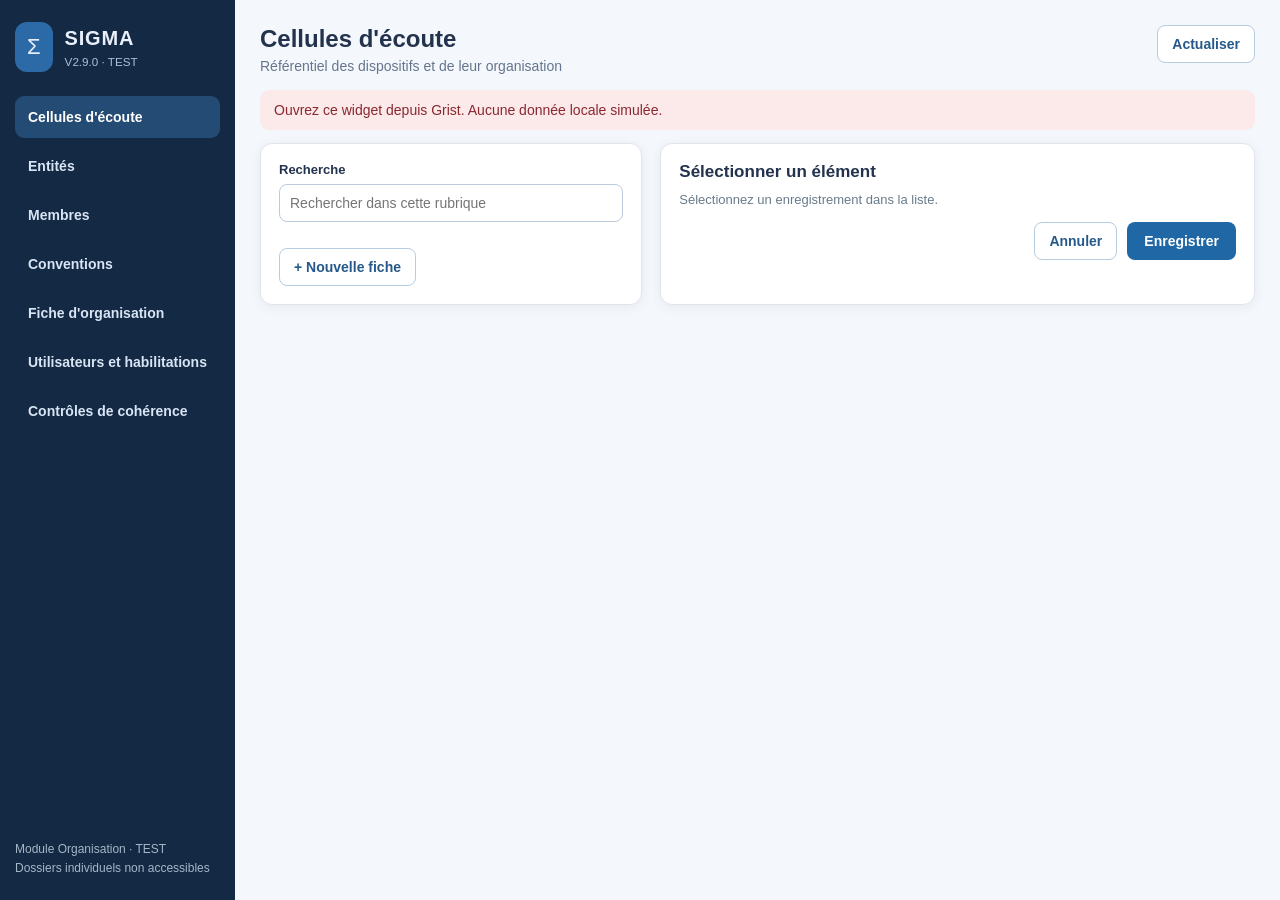
==== index.html @ 3c371720 "Add files via upload" ====
<!doctype html>
<html lang="fr"><head><meta charset="utf-8"><meta name="viewport" content="width=device-width,initial-scale=1"><title>SIGMA — Organisation des cellules</title><link rel="stylesheet" href="style.css?v=2.0.8"><script src="https://docs.getgrist.com/grist-plugin-api.js"></script><script defer src="config.js?v=2.0.8"></script><script defer src="core.js?v=2.0.8"></script><script defer src="access.js?v=2.0.8"></script><script defer src="moa-rules.js?v=2.0.8"></script><script defer src="rights-matrix.js?v=2.0.8"></script><script defer src="security-model.js?v=2.0.8"></script><script defer src="access-ui.js?v=2.0.8"></script><script defer src="app.js?v=2.0.8"></script></head>
<body><div class="shell"><aside class="sidebar"><div class="brand"><span class="symbol">Σ</span><div><strong>SIGMA</strong><small>V2.9.0 · TEST</small></div></div><nav aria-label="Rubriques"><button class="nav active" type="button" data-section="cellules">Cellules d'écoute</button><button class="nav" type="button" data-section="entites">Entités</button><button class="nav" type="button" data-section="membres">Membres</button><button class="nav" type="button" data-section="conventions">Conventions</button><button class="nav" type="button" data-section="fiche">Fiche d'organisation</button><button class="nav" type="button" data-section="habilitations">Utilisateurs et habilitations</button><button class="nav" type="button" data-section="controles">Contrôles de cohérence</button></nav><div class="foot">Module Organisation · TEST<br>Dossiers individuels non accessibles</div></aside><main><header><div><h1 id="title">Cellules d'écoute</h1><p id="subtitle">Référentiel des dispositifs et de leur organisation</p></div><button id="refresh" class="secondary" type="button">Actualiser</button></header><div id="alert" class="alert" role="status" aria-live="polite"></div><div id="status" class="status"></div><section id="access-panel" class="panel audit-panel" hidden><h2>Utilisateurs et habilitations — préparation</h2><p class="muted">Console préparatoire en lecture seule. Le formulaire de simulation ne modifie aucune table et ne crée aucun droit.</p><div id="access-summary" class="audit-summary"></div><div id="access-list" class="access-content"></div></section><section id="audit-panel" class="panel audit-panel" hidden><h2>Contrôles de cohérence des données accessibles</h2><p class="muted">Ces vérifications facilitent la préparation des données. Elles ne remplacent ni les règles ACL, ni des contrôles serveur, ni un audit de sécurité.</p><div id="audit-summary" class="audit-summary"></div><div id="audit-list" class="audit-list"></div></section><section class="layout" id="data-layout"><div class="panel"><div class="listhead"><label for="search">Recherche</label><input id="search" type="search" placeholder="Rechercher dans cette rubrique"></div><div id="list" class="records" aria-live="polite"></div><button class="secondary" id="new" type="button">+ Nouvelle fiche</button></div><div class="panel editor"><h2 id="formtitle">Sélectionner un élément</h2><p class="muted" id="formhelp">Sélectionnez un enregistrement dans la liste.</p><form id="editor" autocomplete="off"><div id="fields"></div><div class="actions"><button type="button" class="secondary" id="cancel">Annuler</button><button type="submit" id="save">Enregistrer</button></div></form></div></section></main></div></body></html>
---- style.css ----
:root{font-family:Inter,'Segoe UI',Arial,sans-serif;color:#23334d;background:#f4f7fb;font-size:14px}*{box-sizing:border-box}body{margin:0}.shell{display:grid;grid-template-columns:235px minmax(0,1fr);min-height:100vh}.sidebar{background:#142943;color:#e9f0fc;padding:22px 15px;display:flex;flex-direction:column;gap:24px}.brand{display:flex;align-items:center;gap:12px}.brand strong{font-size:20px;letter-spacing:.04em}.brand small{display:block;color:#abc2d9;margin-top:5px}.symbol{background:#2c69a7;padding:12px;border-radius:12px;font-size:22px}.sidebar nav{display:grid;gap:7px}.nav{background:transparent;border:0;color:#d8e5f5;padding:13px;text-align:left;border-radius:9px;font-weight:600;cursor:pointer}.nav:hover,.nav.active{background:#244b73;color:#fff}.foot{margin-top:auto;color:#a5b7c7;line-height:1.6;font-size:12px}main{padding:25px;min-width:0;max-width:1400px;width:100%;margin:0 auto}header{display:flex;align-items:start;justify-content:space-between;gap:15px;margin-bottom:16px}h1{font-size:24px;margin:0 0 5px}h2{font-size:17px;margin:0 0 10px}p{margin:0;color:#65758d}button{font:inherit;cursor:pointer}button:disabled{opacity:.45;cursor:not-allowed}.secondary{background:#fff;color:#26598a;border:1px solid #b6cce0;border-radius:8px;padding:10px 14px;font-weight:600}.alert{padding:12px 14px;border-radius:9px;margin:13px 0;min-height:40px}.alert.info{background:#e7f1fa;color:#24547b}.alert.error{background:#fce9e9;color:#8a2830}.layout{display:grid;grid-template-columns:minmax(235px,.9fr) minmax(340px,1.4fr);gap:18px}.panel{background:#fff;border:1px solid #dfE5ef;border-radius:12px;padding:18px;box-shadow:0 2px 12px #182c4510}.listhead{display:grid;gap:7px}.records{margin:13px 0;display:grid;align-content:start;gap:6px;max-height:70vh;overflow:auto}.record{border:1px solid #e2e9f1;text-align:left;background:#f8fbfd;padding:12px;border-radius:8px;color:#2b415e}.record:hover,.record.selected{border-color:#3986d2;background:#eaf4ff}.field{display:grid;gap:6px;margin:12px 0}.field label,.listhead label{font-weight:600;font-size:13px}.field input:not([type=checkbox]),.field select,.field textarea,.listhead input{width:100%;border:1px solid #bbcbdc;border-radius:8px;padding:10px;color:#243650;background:#fff;font:inherit}.field input:disabled,.field textarea:disabled,.field select:disabled{background:#f4f7fa;color:#59687b}.field input[type=checkbox]{width:20px;height:20px}.muted{color:#697b8b;font-size:13px}.actions{display:flex;justify-content:end;gap:10px;margin-top:15px}.actions button[type=submit]{background:#2068a5;color:#fff;border:0;border-radius:8px;padding:10px 17px;font-weight:700}:focus-visible{outline:3px solid #0c78c7;outline-offset:2px}@media(max-width:850px){.shell{grid-template-columns:1fr}.sidebar{gap:10px}.sidebar nav{display:flex;flex-wrap:wrap}.foot{display:none}main{padding:14px}.layout{grid-template-columns:1fr}}

/* V2.0.1 : lisibilité des références en liste et messages */
.field select{min-height:42px;max-width:100%;text-overflow:ellipsis}.field textarea{resize:vertical;min-height:88px}.record{overflow-wrap:anywhere}.alert{overflow-wrap:anywhere}

/* V2.0.2 : contrôles lisibles et non intrusifs */
.audit-panel{margin-bottom:16px}.audit-summary{font-weight:700;padding:14px 0}.audit-list{display:grid;gap:9px}.audit-issue{display:grid;gap:4px;border-left:4px solid #adb5bd;background:#f7f9fc;padding:10px 12px;border-radius:6px}.audit-issue strong{font-size:12px}.audit-issue.erreur{border-color:#be3944}.audit-issue.attention{border-color:#cc8c21}.audit-issue.indisponible{border-color:#64748b}[hidden]{display:none!important}

/* V2.0.4 — habilitations en consultation uniquement */
.access-content{display:grid;gap:14px}.access-block{border:1px solid #e0e7f0;border-radius:10px;padding:14px}.access-block h3{margin:0 0 12px;font-size:15px}.access-item{padding:9px 10px;border-bottom:1px solid #e7edf5;overflow-wrap:anywhere}.access-item:last-child{border:0}.access-note{padding:12px 14px;background:#fff7e6;border-radius:8px;color:#6a501b}.access-block .audit-issue{margin:7px 0}

/* V2.0.5 — console de préparation, en lecture seule */
.access-toolbar{display:flex;flex-wrap:wrap;gap:8px;margin:10px 0}.access-tab{border:1px solid #bed0e0;border-radius:8px;background:#f6f9fc;color:#24415f;padding:9px 12px;font-weight:600}.access-tab.selected{background:#245e93;color:white;border-color:#245e93}.access-view{display:grid;gap:12px}.access-view h3{margin:8px 0 0}.access-filters{display:flex;gap:10px;flex-wrap:wrap}.access-filters input,.access-filters select,.access-field input,.access-field select{border:1px solid #b8c9dc;border-radius:8px;padding:10px;min-width:190px;max-width:100%;background:#fff;color:#243650;font:inherit}.access-filters input{flex:1}.access-results{max-height:55vh;overflow:auto;display:grid;gap:8px}.access-card{display:grid;gap:5px;padding:12px;border:1px solid #e1eaf4;border-radius:9px;overflow-wrap:anywhere;background:#f9fbfe}.access-card small{color:#65758d}.access-draft{display:grid;grid-template-columns:repeat(auto-fit,minmax(215px,1fr));gap:12px;align-items:end}.access-field{display:grid;gap:6px;font-weight:600}.access-preview{border:0;border-radius:8px;background:#245e93;color:white;padding:11px;font-weight:700}.access-draft-result{display:grid;gap:8px;margin-top:10px}.access-note{overflow-wrap:anywhere}

/* V2.0.7 : matrice des habilitations */
.matrix-scroll{overflow-x:auto;max-width:100%;border:1px solid #dce3eb;border-radius:9px;margin:12px 0;}
.rights-table{width:100%;border-collapse:collapse;min-width:690px;font-size:12px;}
.rights-table th,.rights-table td{padding:10px 8px;border-bottom:1px solid #e5e9ef;vertical-align:top;text-align:left;}
.rights-table th{background:#eef3f9;white-space:nowrap;position:sticky;top:0;}
.rights-table td:first-child{min-width:280px;max-width:480px;}
.rights-table td small{display:block;margin-top:5px;color:#526071;line-height:1.45;}
.right-state{display:inline-block;border:1px solid #c7d2df;border-radius:6px;padding:4px 6px;font-weight:600;white-space:normal;min-width:85px;}
.right-yes{background:#e9f5ee;color:#175b36}.right-limited{background:#fff3db;color:#795000}.right-no{background:#f0f2f4;color:#526071}.right-pending{background:#fbe9e9;color:#923636}
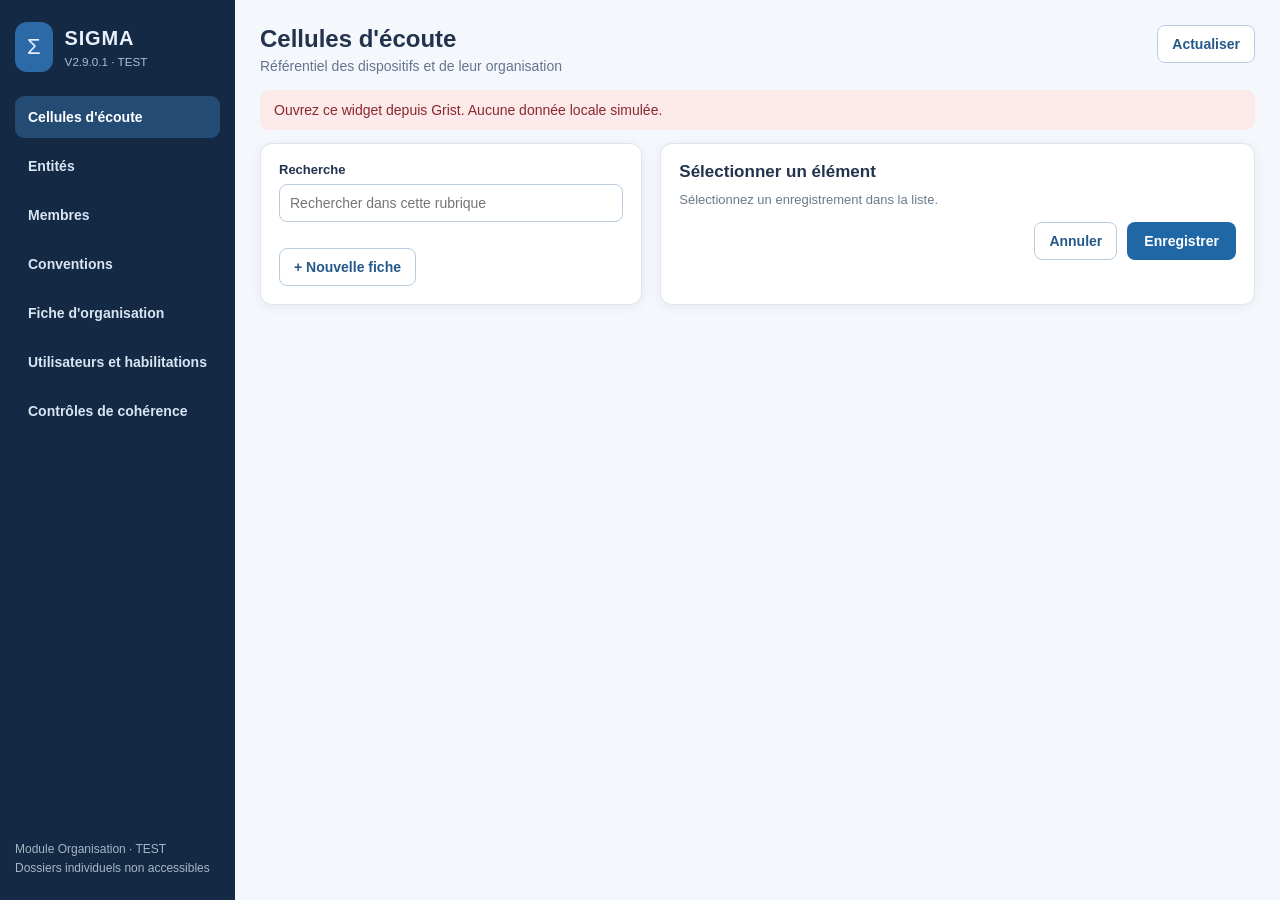
==== commit 9b5fa9b8: "Add files via upload" ====
--- a/index.html
+++ b/index.html
@@ -1,3 +1,3 @@
 <!doctype html>
 <html lang="fr"><head><meta charset="utf-8"><meta name="viewport" content="width=device-width,initial-scale=1"><title>SIGMA — Organisation des cellules</title><link rel="stylesheet" href="style.css?v=2.0.8"><script src="https://docs.getgrist.com/grist-plugin-api.js"></script><script defer src="config.js?v=2.0.8"></script><script defer src="core.js?v=2.0.8"></script><script defer src="access.js?v=2.0.8"></script><script defer src="moa-rules.js?v=2.0.8"></script><script defer src="rights-matrix.js?v=2.0.8"></script><script defer src="security-model.js?v=2.0.8"></script><script defer src="access-ui.js?v=2.0.8"></script><script defer src="app.js?v=2.0.8"></script></head>
-<body><div class="shell"><aside class="sidebar"><div class="brand"><span class="symbol">Σ</span><div><strong>SIGMA</strong><small>V2.9.0 · TEST</small></div></div><nav aria-label="Rubriques"><button class="nav active" type="button" data-section="cellules">Cellules d'écoute</button><button class="nav" type="button" data-section="entites">Entités</button><button class="nav" type="button" data-section="membres">Membres</button><button class="nav" type="button" data-section="conventions">Conventions</button><button class="nav" type="button" data-section="fiche">Fiche d'organisation</button><button class="nav" type="button" data-section="habilitations">Utilisateurs et habilitations</button><button class="nav" type="button" data-section="controles">Contrôles de cohérence</button></nav><div class="foot">Module Organisation · TEST<br>Dossiers individuels non accessibles</div></aside><main><header><div><h1 id="title">Cellules d'écoute</h1><p id="subtitle">Référentiel des dispositifs et de leur organisation</p></div><button id="refresh" class="secondary" type="button">Actualiser</button></header><div id="alert" class="alert" role="status" aria-live="polite"></div><div id="status" class="status"></div><section id="access-panel" class="panel audit-panel" hidden><h2>Utilisateurs et habilitations — préparation</h2><p class="muted">Console préparatoire en lecture seule. Le formulaire de simulation ne modifie aucune table et ne crée aucun droit.</p><div id="access-summary" class="audit-summary"></div><div id="access-list" class="access-content"></div></section><section id="audit-panel" class="panel audit-panel" hidden><h2>Contrôles de cohérence des données accessibles</h2><p class="muted">Ces vérifications facilitent la préparation des données. Elles ne remplacent ni les règles ACL, ni des contrôles serveur, ni un audit de sécurité.</p><div id="audit-summary" class="audit-summary"></div><div id="audit-list" class="audit-list"></div></section><section class="layout" id="data-layout"><div class="panel"><div class="listhead"><label for="search">Recherche</label><input id="search" type="search" placeholder="Rechercher dans cette rubrique"></div><div id="list" class="records" aria-live="polite"></div><button class="secondary" id="new" type="button">+ Nouvelle fiche</button></div><div class="panel editor"><h2 id="formtitle">Sélectionner un élément</h2><p class="muted" id="formhelp">Sélectionnez un enregistrement dans la liste.</p><form id="editor" autocomplete="off"><div id="fields"></div><div class="actions"><button type="button" class="secondary" id="cancel">Annuler</button><button type="submit" id="save">Enregistrer</button></div></form></div></section></main></div></body></html>
+<body><div class="shell"><aside class="sidebar"><div class="brand"><span class="symbol">Σ</span><div><strong>SIGMA</strong><small>V2.9.0.1 · TEST</small></div></div><nav aria-label="Rubriques"><button class="nav active" type="button" data-section="cellules">Cellules d'écoute</button><button class="nav" type="button" data-section="entites">Entités</button><button class="nav" type="button" data-section="membres">Membres</button><button class="nav" type="button" data-section="conventions">Conventions</button><button class="nav" type="button" data-section="fiche">Fiche d'organisation</button><button class="nav" type="button" data-section="habilitations">Utilisateurs et habilitations</button><button class="nav" type="button" data-section="controles">Contrôles de cohérence</button></nav><div class="foot">Module Organisation · TEST<br>Dossiers individuels non accessibles</div></aside><main><header><div><h1 id="title">Cellules d'écoute</h1><p id="subtitle">Référentiel des dispositifs et de leur organisation</p></div><button id="refresh" class="secondary" type="button">Actualiser</button></header><div id="alert" class="alert" role="status" aria-live="polite"></div><div id="status" class="status"></div><section id="access-panel" class="panel audit-panel" hidden><h2>Utilisateurs et habilitations — préparation</h2><p class="muted">Console préparatoire en lecture seule. Le formulaire de simulation ne modifie aucune table et ne crée aucun droit.</p><div id="access-summary" class="audit-summary"></div><div id="access-list" class="access-content"></div></section><section id="audit-panel" class="panel audit-panel" hidden><h2>Contrôles de cohérence des données accessibles</h2><p class="muted">Ces vérifications facilitent la préparation des données. Elles ne remplacent ni les règles ACL, ni des contrôles serveur, ni un audit de sécurité.</p><div id="audit-summary" class="audit-summary"></div><div id="audit-list" class="audit-list"></div></section><section class="layout" id="data-layout"><div class="panel"><div class="listhead"><label for="search">Recherche</label><input id="search" type="search" placeholder="Rechercher dans cette rubrique"></div><div id="list" class="records" aria-live="polite"></div><button class="secondary" id="new" type="button">+ Nouvelle fiche</button></div><div class="panel editor"><h2 id="formtitle">Sélectionner un élément</h2><p class="muted" id="formhelp">Sélectionnez un enregistrement dans la liste.</p><form id="editor" autocomplete="off"><div id="fields"></div><div class="actions"><button type="button" class="secondary" id="cancel">Annuler</button><button type="submit" id="save">Enregistrer</button></div></form></div></section></main></div></body></html>
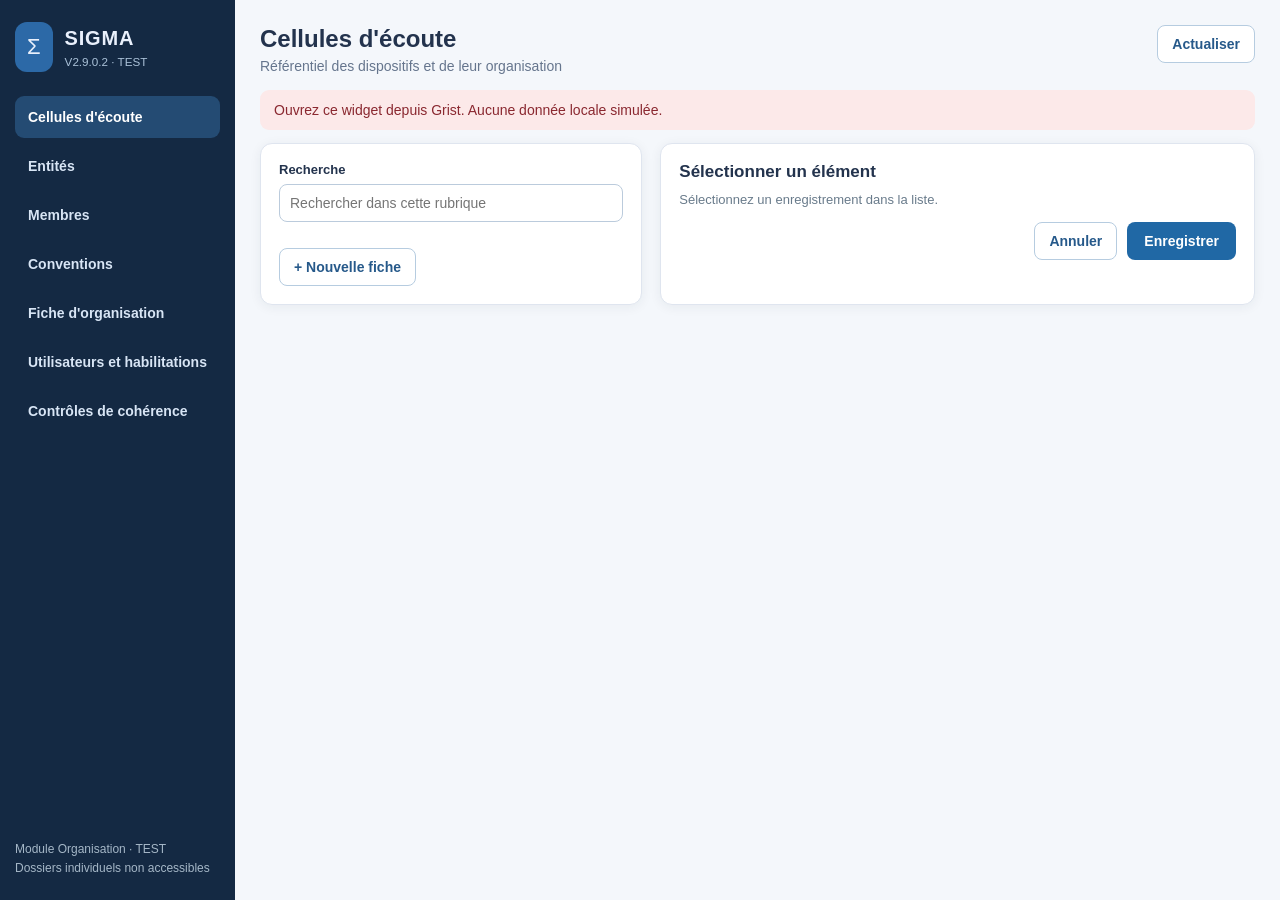
==== commit 2bb5e7c9: "Add files via upload" ====
--- a/index.html
+++ b/index.html
@@ -1,3 +1,3 @@
 <!doctype html>
 <html lang="fr"><head><meta charset="utf-8"><meta name="viewport" content="width=device-width,initial-scale=1"><title>SIGMA — Organisation des cellules</title><link rel="stylesheet" href="style.css?v=2.0.8"><script src="https://docs.getgrist.com/grist-plugin-api.js"></script><script defer src="config.js?v=2.0.8"></script><script defer src="core.js?v=2.0.8"></script><script defer src="access.js?v=2.0.8"></script><script defer src="moa-rules.js?v=2.0.8"></script><script defer src="rights-matrix.js?v=2.0.8"></script><script defer src="security-model.js?v=2.0.8"></script><script defer src="access-ui.js?v=2.0.8"></script><script defer src="app.js?v=2.0.8"></script></head>
-<body><div class="shell"><aside class="sidebar"><div class="brand"><span class="symbol">Σ</span><div><strong>SIGMA</strong><small>V2.9.0.1 · TEST</small></div></div><nav aria-label="Rubriques"><button class="nav active" type="button" data-section="cellules">Cellules d'écoute</button><button class="nav" type="button" data-section="entites">Entités</button><button class="nav" type="button" data-section="membres">Membres</button><button class="nav" type="button" data-section="conventions">Conventions</button><button class="nav" type="button" data-section="fiche">Fiche d'organisation</button><button class="nav" type="button" data-section="habilitations">Utilisateurs et habilitations</button><button class="nav" type="button" data-section="controles">Contrôles de cohérence</button></nav><div class="foot">Module Organisation · TEST<br>Dossiers individuels non accessibles</div></aside><main><header><div><h1 id="title">Cellules d'écoute</h1><p id="subtitle">Référentiel des dispositifs et de leur organisation</p></div><button id="refresh" class="secondary" type="button">Actualiser</button></header><div id="alert" class="alert" role="status" aria-live="polite"></div><div id="status" class="status"></div><section id="access-panel" class="panel audit-panel" hidden><h2>Utilisateurs et habilitations — préparation</h2><p class="muted">Console préparatoire en lecture seule. Le formulaire de simulation ne modifie aucune table et ne crée aucun droit.</p><div id="access-summary" class="audit-summary"></div><div id="access-list" class="access-content"></div></section><section id="audit-panel" class="panel audit-panel" hidden><h2>Contrôles de cohérence des données accessibles</h2><p class="muted">Ces vérifications facilitent la préparation des données. Elles ne remplacent ni les règles ACL, ni des contrôles serveur, ni un audit de sécurité.</p><div id="audit-summary" class="audit-summary"></div><div id="audit-list" class="audit-list"></div></section><section class="layout" id="data-layout"><div class="panel"><div class="listhead"><label for="search">Recherche</label><input id="search" type="search" placeholder="Rechercher dans cette rubrique"></div><div id="list" class="records" aria-live="polite"></div><button class="secondary" id="new" type="button">+ Nouvelle fiche</button></div><div class="panel editor"><h2 id="formtitle">Sélectionner un élément</h2><p class="muted" id="formhelp">Sélectionnez un enregistrement dans la liste.</p><form id="editor" autocomplete="off"><div id="fields"></div><div class="actions"><button type="button" class="secondary" id="cancel">Annuler</button><button type="submit" id="save">Enregistrer</button></div></form></div></section></main></div></body></html>
+<body><div class="shell"><aside class="sidebar"><div class="brand"><span class="symbol">Σ</span><div><strong>SIGMA</strong><small>V2.9.0.2 · TEST</small></div></div><nav aria-label="Rubriques"><button class="nav active" type="button" data-section="cellules">Cellules d'écoute</button><button class="nav" type="button" data-section="entites">Entités</button><button class="nav" type="button" data-section="membres">Membres</button><button class="nav" type="button" data-section="conventions">Conventions</button><button class="nav" type="button" data-section="fiche">Fiche d'organisation</button><button class="nav" type="button" data-section="habilitations">Utilisateurs et habilitations</button><button class="nav" type="button" data-section="controles">Contrôles de cohérence</button></nav><div class="foot">Module Organisation · TEST<br>Dossiers individuels non accessibles</div></aside><main><header><div><h1 id="title">Cellules d'écoute</h1><p id="subtitle">Référentiel des dispositifs et de leur organisation</p></div><button id="refresh" class="secondary" type="button">Actualiser</button></header><div id="alert" class="alert" role="status" aria-live="polite"></div><div id="status" class="status"></div><section id="access-panel" class="panel audit-panel" hidden><h2>Utilisateurs et habilitations — préparation</h2><p class="muted">Console préparatoire en lecture seule. Le formulaire de simulation ne modifie aucune table et ne crée aucun droit.</p><div id="access-summary" class="audit-summary"></div><div id="access-list" class="access-content"></div></section><section id="audit-panel" class="panel audit-panel" hidden><h2>Contrôles de cohérence des données accessibles</h2><p class="muted">Ces vérifications facilitent la préparation des données. Elles ne remplacent ni les règles ACL, ni des contrôles serveur, ni un audit de sécurité.</p><div id="audit-summary" class="audit-summary"></div><div id="audit-list" class="audit-list"></div></section><section class="layout" id="data-layout"><div class="panel"><div class="listhead"><label for="search">Recherche</label><input id="search" type="search" placeholder="Rechercher dans cette rubrique"></div><div id="list" class="records" aria-live="polite"></div><button class="secondary" id="new" type="button">+ Nouvelle fiche</button></div><div class="panel editor"><h2 id="formtitle">Sélectionner un élément</h2><p class="muted" id="formhelp">Sélectionnez un enregistrement dans la liste.</p><form id="editor" autocomplete="off"><div id="fields"></div><div class="actions"><button type="button" class="secondary" id="cancel">Annuler</button><button type="submit" id="save">Enregistrer</button></div></form></div></section></main></div></body></html>
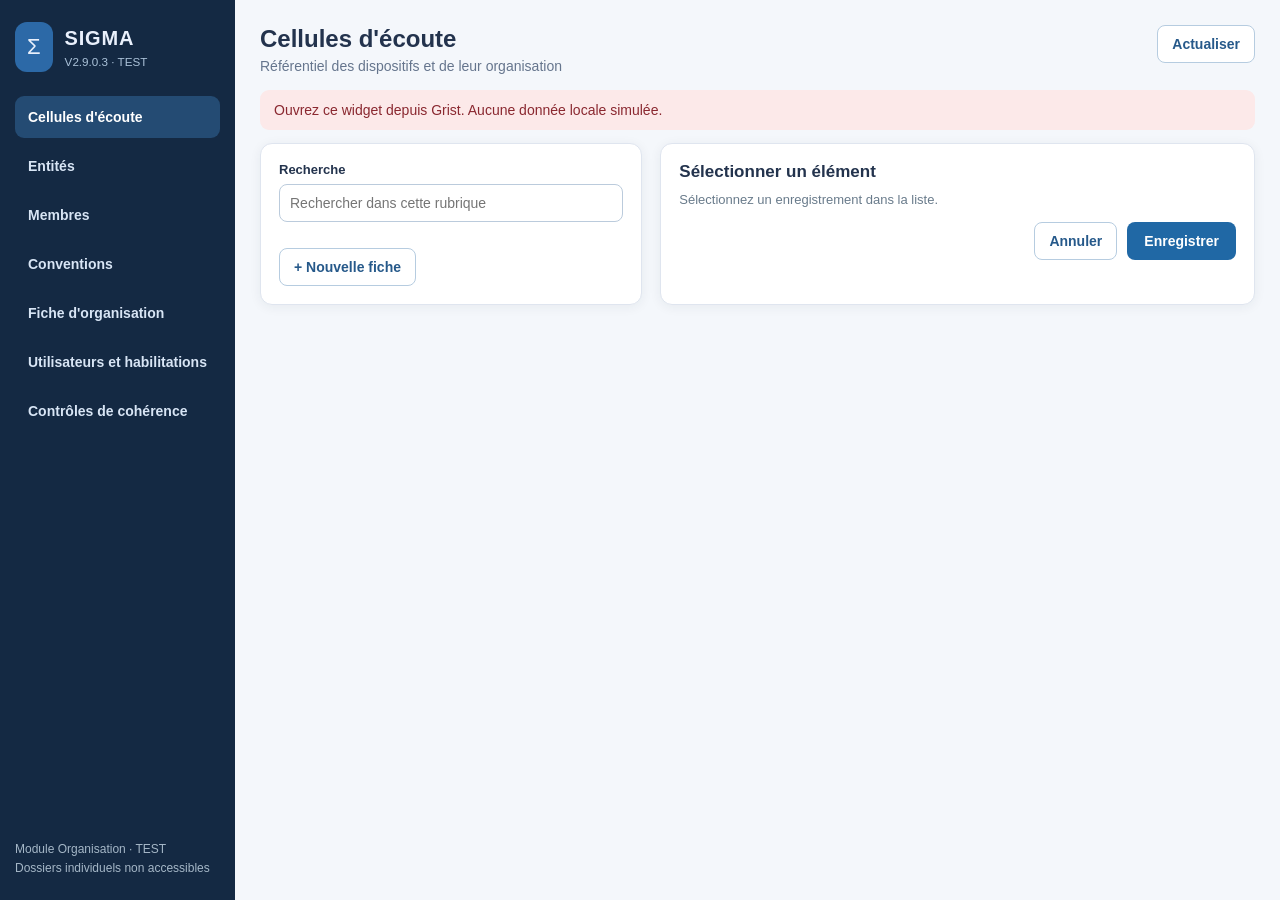
==== commit 860502ac: "Add files via upload" ====
--- a/index.html
+++ b/index.html
@@ -1,3 +1,3 @@
 <!doctype html>
 <html lang="fr"><head><meta charset="utf-8"><meta name="viewport" content="width=device-width,initial-scale=1"><title>SIGMA — Organisation des cellules</title><link rel="stylesheet" href="style.css?v=2.0.8"><script src="https://docs.getgrist.com/grist-plugin-api.js"></script><script defer src="config.js?v=2.0.8"></script><script defer src="core.js?v=2.0.8"></script><script defer src="access.js?v=2.0.8"></script><script defer src="moa-rules.js?v=2.0.8"></script><script defer src="rights-matrix.js?v=2.0.8"></script><script defer src="security-model.js?v=2.0.8"></script><script defer src="access-ui.js?v=2.0.8"></script><script defer src="app.js?v=2.0.8"></script></head>
-<body><div class="shell"><aside class="sidebar"><div class="brand"><span class="symbol">Σ</span><div><strong>SIGMA</strong><small>V2.9.0.2 · TEST</small></div></div><nav aria-label="Rubriques"><button class="nav active" type="button" data-section="cellules">Cellules d'écoute</button><button class="nav" type="button" data-section="entites">Entités</button><button class="nav" type="button" data-section="membres">Membres</button><button class="nav" type="button" data-section="conventions">Conventions</button><button class="nav" type="button" data-section="fiche">Fiche d'organisation</button><button class="nav" type="button" data-section="habilitations">Utilisateurs et habilitations</button><button class="nav" type="button" data-section="controles">Contrôles de cohérence</button></nav><div class="foot">Module Organisation · TEST<br>Dossiers individuels non accessibles</div></aside><main><header><div><h1 id="title">Cellules d'écoute</h1><p id="subtitle">Référentiel des dispositifs et de leur organisation</p></div><button id="refresh" class="secondary" type="button">Actualiser</button></header><div id="alert" class="alert" role="status" aria-live="polite"></div><div id="status" class="status"></div><section id="access-panel" class="panel audit-panel" hidden><h2>Utilisateurs et habilitations — préparation</h2><p class="muted">Console préparatoire en lecture seule. Le formulaire de simulation ne modifie aucune table et ne crée aucun droit.</p><div id="access-summary" class="audit-summary"></div><div id="access-list" class="access-content"></div></section><section id="audit-panel" class="panel audit-panel" hidden><h2>Contrôles de cohérence des données accessibles</h2><p class="muted">Ces vérifications facilitent la préparation des données. Elles ne remplacent ni les règles ACL, ni des contrôles serveur, ni un audit de sécurité.</p><div id="audit-summary" class="audit-summary"></div><div id="audit-list" class="audit-list"></div></section><section class="layout" id="data-layout"><div class="panel"><div class="listhead"><label for="search">Recherche</label><input id="search" type="search" placeholder="Rechercher dans cette rubrique"></div><div id="list" class="records" aria-live="polite"></div><button class="secondary" id="new" type="button">+ Nouvelle fiche</button></div><div class="panel editor"><h2 id="formtitle">Sélectionner un élément</h2><p class="muted" id="formhelp">Sélectionnez un enregistrement dans la liste.</p><form id="editor" autocomplete="off"><div id="fields"></div><div class="actions"><button type="button" class="secondary" id="cancel">Annuler</button><button type="submit" id="save">Enregistrer</button></div></form></div></section></main></div></body></html>
+<body><div class="shell"><aside class="sidebar"><div class="brand"><span class="symbol">Σ</span><div><strong>SIGMA</strong><small>V2.9.0.3 · TEST</small></div></div><nav aria-label="Rubriques"><button class="nav active" type="button" data-section="cellules">Cellules d'écoute</button><button class="nav" type="button" data-section="entites">Entités</button><button class="nav" type="button" data-section="membres">Membres</button><button class="nav" type="button" data-section="conventions">Conventions</button><button class="nav" type="button" data-section="fiche">Fiche d'organisation</button><button class="nav" type="button" data-section="habilitations">Utilisateurs et habilitations</button><button class="nav" type="button" data-section="controles">Contrôles de cohérence</button></nav><div class="foot">Module Organisation · TEST<br>Dossiers individuels non accessibles</div></aside><main><header><div><h1 id="title">Cellules d'écoute</h1><p id="subtitle">Référentiel des dispositifs et de leur organisation</p></div><button id="refresh" class="secondary" type="button">Actualiser</button></header><div id="alert" class="alert" role="status" aria-live="polite"></div><div id="status" class="status"></div><section id="access-panel" class="panel audit-panel" hidden><h2>Utilisateurs et habilitations — préparation</h2><p class="muted">Console préparatoire en lecture seule. Le formulaire de simulation ne modifie aucune table et ne crée aucun droit.</p><div id="access-summary" class="audit-summary"></div><div id="access-list" class="access-content"></div></section><section id="audit-panel" class="panel audit-panel" hidden><h2>Contrôles de cohérence des données accessibles</h2><p class="muted">Ces vérifications facilitent la préparation des données. Elles ne remplacent ni les règles ACL, ni des contrôles serveur, ni un audit de sécurité.</p><div id="audit-summary" class="audit-summary"></div><div id="audit-list" class="audit-list"></div></section><section class="layout" id="data-layout"><div class="panel"><div class="listhead"><label for="search">Recherche</label><input id="search" type="search" placeholder="Rechercher dans cette rubrique"></div><div id="list" class="records" aria-live="polite"></div><button class="secondary" id="new" type="button">+ Nouvelle fiche</button></div><div class="panel editor"><h2 id="formtitle">Sélectionner un élément</h2><p class="muted" id="formhelp">Sélectionnez un enregistrement dans la liste.</p><form id="editor" autocomplete="off"><div id="fields"></div><div class="actions"><button type="button" class="secondary" id="cancel">Annuler</button><button type="submit" id="save">Enregistrer</button></div></form></div></section></main></div></body></html>
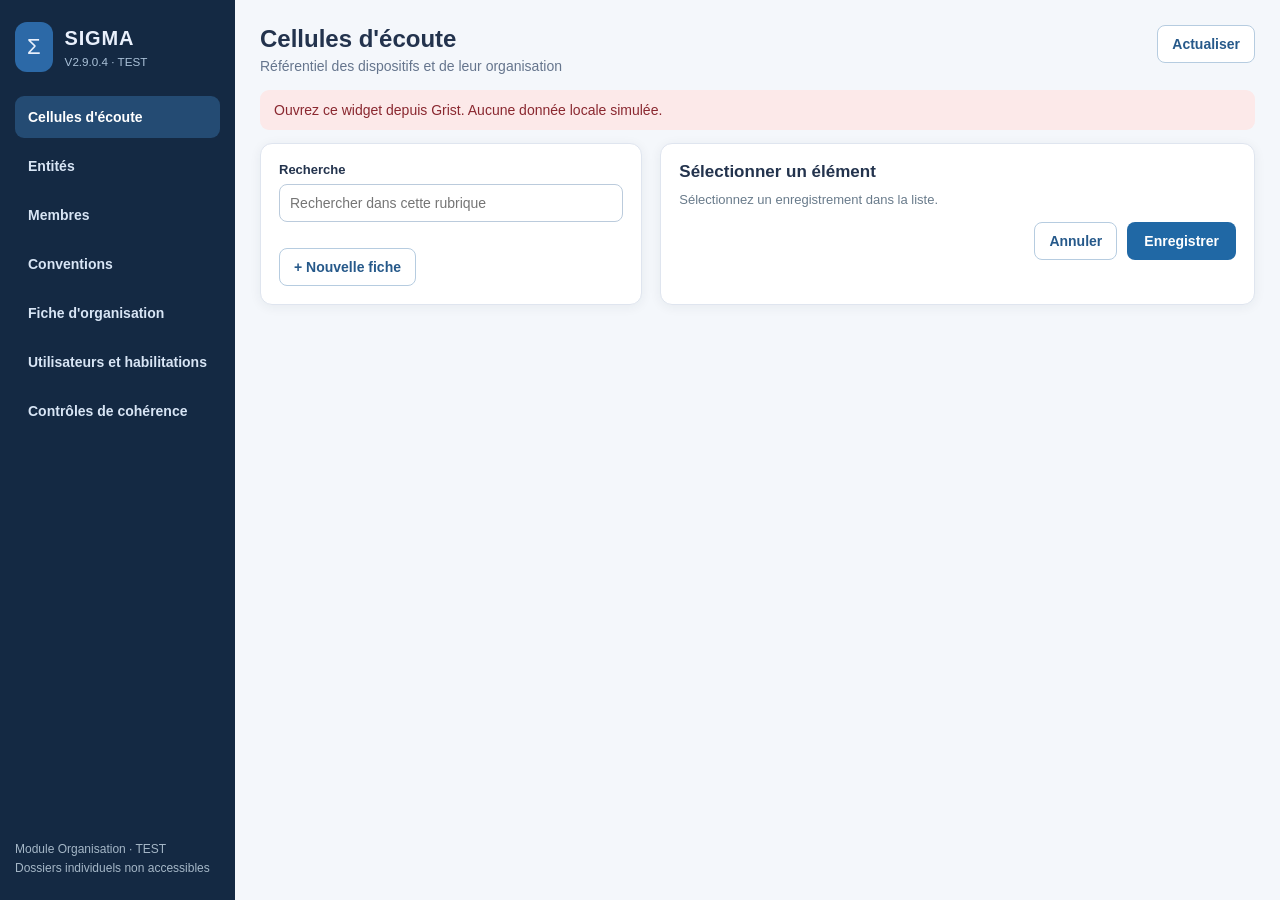
==== commit 356243f4: "Add files via upload" ====
--- a/index.html
+++ b/index.html
@@ -1,3 +1,3 @@
 <!doctype html>
 <html lang="fr"><head><meta charset="utf-8"><meta name="viewport" content="width=device-width,initial-scale=1"><title>SIGMA — Organisation des cellules</title><link rel="stylesheet" href="style.css?v=2.0.8"><script src="https://docs.getgrist.com/grist-plugin-api.js"></script><script defer src="config.js?v=2.0.8"></script><script defer src="core.js?v=2.0.8"></script><script defer src="access.js?v=2.0.8"></script><script defer src="moa-rules.js?v=2.0.8"></script><script defer src="rights-matrix.js?v=2.0.8"></script><script defer src="security-model.js?v=2.0.8"></script><script defer src="access-ui.js?v=2.0.8"></script><script defer src="app.js?v=2.0.8"></script></head>
-<body><div class="shell"><aside class="sidebar"><div class="brand"><span class="symbol">Σ</span><div><strong>SIGMA</strong><small>V2.9.0.3 · TEST</small></div></div><nav aria-label="Rubriques"><button class="nav active" type="button" data-section="cellules">Cellules d'écoute</button><button class="nav" type="button" data-section="entites">Entités</button><button class="nav" type="button" data-section="membres">Membres</button><button class="nav" type="button" data-section="conventions">Conventions</button><button class="nav" type="button" data-section="fiche">Fiche d'organisation</button><button class="nav" type="button" data-section="habilitations">Utilisateurs et habilitations</button><button class="nav" type="button" data-section="controles">Contrôles de cohérence</button></nav><div class="foot">Module Organisation · TEST<br>Dossiers individuels non accessibles</div></aside><main><header><div><h1 id="title">Cellules d'écoute</h1><p id="subtitle">Référentiel des dispositifs et de leur organisation</p></div><button id="refresh" class="secondary" type="button">Actualiser</button></header><div id="alert" class="alert" role="status" aria-live="polite"></div><div id="status" class="status"></div><section id="access-panel" class="panel audit-panel" hidden><h2>Utilisateurs et habilitations — préparation</h2><p class="muted">Console préparatoire en lecture seule. Le formulaire de simulation ne modifie aucune table et ne crée aucun droit.</p><div id="access-summary" class="audit-summary"></div><div id="access-list" class="access-content"></div></section><section id="audit-panel" class="panel audit-panel" hidden><h2>Contrôles de cohérence des données accessibles</h2><p class="muted">Ces vérifications facilitent la préparation des données. Elles ne remplacent ni les règles ACL, ni des contrôles serveur, ni un audit de sécurité.</p><div id="audit-summary" class="audit-summary"></div><div id="audit-list" class="audit-list"></div></section><section class="layout" id="data-layout"><div class="panel"><div class="listhead"><label for="search">Recherche</label><input id="search" type="search" placeholder="Rechercher dans cette rubrique"></div><div id="list" class="records" aria-live="polite"></div><button class="secondary" id="new" type="button">+ Nouvelle fiche</button></div><div class="panel editor"><h2 id="formtitle">Sélectionner un élément</h2><p class="muted" id="formhelp">Sélectionnez un enregistrement dans la liste.</p><form id="editor" autocomplete="off"><div id="fields"></div><div class="actions"><button type="button" class="secondary" id="cancel">Annuler</button><button type="submit" id="save">Enregistrer</button></div></form></div></section></main></div></body></html>
+<body><div class="shell"><aside class="sidebar"><div class="brand"><span class="symbol">Σ</span><div><strong>SIGMA</strong><small>V2.9.0.4 · TEST</small></div></div><nav aria-label="Rubriques"><button class="nav active" type="button" data-section="cellules">Cellules d'écoute</button><button class="nav" type="button" data-section="entites">Entités</button><button class="nav" type="button" data-section="membres">Membres</button><button class="nav" type="button" data-section="conventions">Conventions</button><button class="nav" type="button" data-section="fiche">Fiche d'organisation</button><button class="nav" type="button" data-section="habilitations">Utilisateurs et habilitations</button><button class="nav" type="button" data-section="controles">Contrôles de cohérence</button></nav><div class="foot">Module Organisation · TEST<br>Dossiers individuels non accessibles</div></aside><main><header><div><h1 id="title">Cellules d'écoute</h1><p id="subtitle">Référentiel des dispositifs et de leur organisation</p></div><button id="refresh" class="secondary" type="button">Actualiser</button></header><div id="alert" class="alert" role="status" aria-live="polite"></div><div id="status" class="status"></div><section id="access-panel" class="panel audit-panel" hidden><h2>Utilisateurs et habilitations — préparation</h2><p class="muted">Console préparatoire en lecture seule. Le formulaire de simulation ne modifie aucune table et ne crée aucun droit.</p><div id="access-summary" class="audit-summary"></div><div id="access-list" class="access-content"></div></section><section id="audit-panel" class="panel audit-panel" hidden><h2>Contrôles de cohérence des données accessibles</h2><p class="muted">Ces vérifications facilitent la préparation des données. Elles ne remplacent ni les règles ACL, ni des contrôles serveur, ni un audit de sécurité.</p><div id="audit-summary" class="audit-summary"></div><div id="audit-list" class="audit-list"></div></section><section class="layout" id="data-layout"><div class="panel"><div class="listhead"><label for="search">Recherche</label><input id="search" type="search" placeholder="Rechercher dans cette rubrique"></div><div id="list" class="records" aria-live="polite"></div><button class="secondary" id="new" type="button">+ Nouvelle fiche</button></div><div class="panel editor"><h2 id="formtitle">Sélectionner un élément</h2><p class="muted" id="formhelp">Sélectionnez un enregistrement dans la liste.</p><form id="editor" autocomplete="off"><div id="fields"></div><div class="actions"><button type="button" class="secondary" id="cancel">Annuler</button><button type="submit" id="save">Enregistrer</button></div></form></div></section></main></div></body></html>
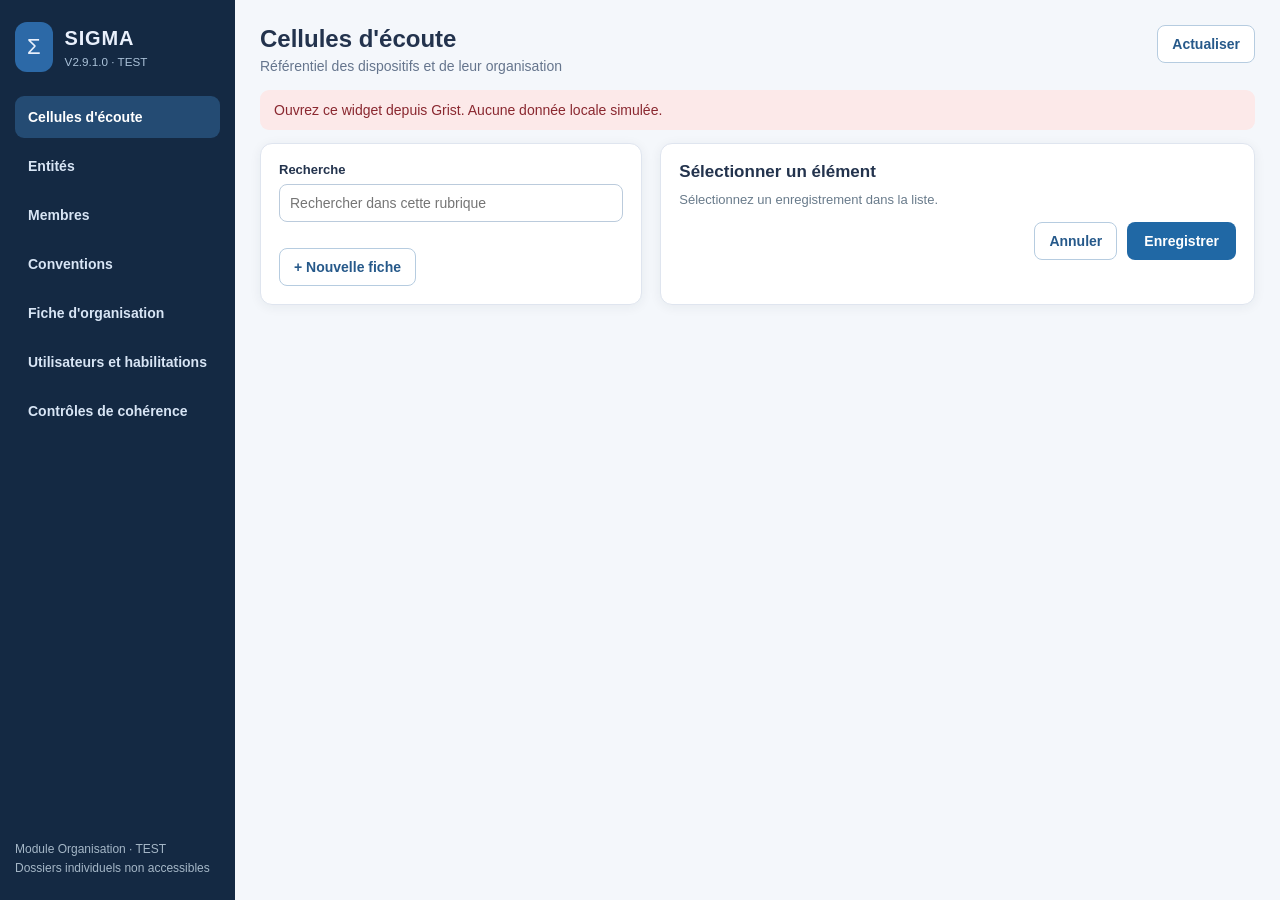
==== commit 6943fde4: "Add files via upload" ====
--- a/index.html
+++ b/index.html
@@ -1,3 +1,3 @@
 <!doctype html>
 <html lang="fr"><head><meta charset="utf-8"><meta name="viewport" content="width=device-width,initial-scale=1"><title>SIGMA — Organisation des cellules</title><link rel="stylesheet" href="style.css?v=2.0.8"><script src="https://docs.getgrist.com/grist-plugin-api.js"></script><script defer src="config.js?v=2.0.8"></script><script defer src="core.js?v=2.0.8"></script><script defer src="access.js?v=2.0.8"></script><script defer src="moa-rules.js?v=2.0.8"></script><script defer src="rights-matrix.js?v=2.0.8"></script><script defer src="security-model.js?v=2.0.8"></script><script defer src="access-ui.js?v=2.0.8"></script><script defer src="app.js?v=2.0.8"></script></head>
-<body><div class="shell"><aside class="sidebar"><div class="brand"><span class="symbol">Σ</span><div><strong>SIGMA</strong><small>V2.9.0.4 · TEST</small></div></div><nav aria-label="Rubriques"><button class="nav active" type="button" data-section="cellules">Cellules d'écoute</button><button class="nav" type="button" data-section="entites">Entités</button><button class="nav" type="button" data-section="membres">Membres</button><button class="nav" type="button" data-section="conventions">Conventions</button><button class="nav" type="button" data-section="fiche">Fiche d'organisation</button><button class="nav" type="button" data-section="habilitations">Utilisateurs et habilitations</button><button class="nav" type="button" data-section="controles">Contrôles de cohérence</button></nav><div class="foot">Module Organisation · TEST<br>Dossiers individuels non accessibles</div></aside><main><header><div><h1 id="title">Cellules d'écoute</h1><p id="subtitle">Référentiel des dispositifs et de leur organisation</p></div><button id="refresh" class="secondary" type="button">Actualiser</button></header><div id="alert" class="alert" role="status" aria-live="polite"></div><div id="status" class="status"></div><section id="access-panel" class="panel audit-panel" hidden><h2>Utilisateurs et habilitations — préparation</h2><p class="muted">Console préparatoire en lecture seule. Le formulaire de simulation ne modifie aucune table et ne crée aucun droit.</p><div id="access-summary" class="audit-summary"></div><div id="access-list" class="access-content"></div></section><section id="audit-panel" class="panel audit-panel" hidden><h2>Contrôles de cohérence des données accessibles</h2><p class="muted">Ces vérifications facilitent la préparation des données. Elles ne remplacent ni les règles ACL, ni des contrôles serveur, ni un audit de sécurité.</p><div id="audit-summary" class="audit-summary"></div><div id="audit-list" class="audit-list"></div></section><section class="layout" id="data-layout"><div class="panel"><div class="listhead"><label for="search">Recherche</label><input id="search" type="search" placeholder="Rechercher dans cette rubrique"></div><div id="list" class="records" aria-live="polite"></div><button class="secondary" id="new" type="button">+ Nouvelle fiche</button></div><div class="panel editor"><h2 id="formtitle">Sélectionner un élément</h2><p class="muted" id="formhelp">Sélectionnez un enregistrement dans la liste.</p><form id="editor" autocomplete="off"><div id="fields"></div><div class="actions"><button type="button" class="secondary" id="cancel">Annuler</button><button type="submit" id="save">Enregistrer</button></div></form></div></section></main></div></body></html>
+<body><div class="shell"><aside class="sidebar"><div class="brand"><span class="symbol">Σ</span><div><strong>SIGMA</strong><small>V2.9.1.0 · TEST</small></div></div><nav aria-label="Rubriques"><button class="nav active" type="button" data-section="cellules">Cellules d'écoute</button><button class="nav" type="button" data-section="entites">Entités</button><button class="nav" type="button" data-section="membres">Membres</button><button class="nav" type="button" data-section="conventions">Conventions</button><button class="nav" type="button" data-section="fiche">Fiche d'organisation</button><button class="nav" type="button" data-section="habilitations">Utilisateurs et habilitations</button><button class="nav" type="button" data-section="controles">Contrôles de cohérence</button></nav><div class="foot">Module Organisation · TEST<br>Dossiers individuels non accessibles</div></aside><main><header><div><h1 id="title">Cellules d'écoute</h1><p id="subtitle">Référentiel des dispositifs et de leur organisation</p></div><button id="refresh" class="secondary" type="button">Actualiser</button></header><div id="alert" class="alert" role="status" aria-live="polite"></div><div id="status" class="status"></div><section id="access-panel" class="panel audit-panel" hidden><h2>Utilisateurs et habilitations — préparation</h2><p class="muted">Console préparatoire en lecture seule. Le formulaire de simulation ne modifie aucune table et ne crée aucun droit.</p><div id="access-summary" class="audit-summary"></div><div id="access-list" class="access-content"></div></section><section id="audit-panel" class="panel audit-panel" hidden><h2>Contrôles de cohérence des données accessibles</h2><p class="muted">Ces vérifications facilitent la préparation des données. Elles ne remplacent ni les règles ACL, ni des contrôles serveur, ni un audit de sécurité.</p><div id="audit-summary" class="audit-summary"></div><div id="audit-list" class="audit-list"></div></section><section class="layout" id="data-layout"><div class="panel"><div class="listhead"><label for="search">Recherche</label><input id="search" type="search" placeholder="Rechercher dans cette rubrique"></div><div id="list" class="records" aria-live="polite"></div><button class="secondary" id="new" type="button">+ Nouvelle fiche</button></div><div class="panel editor"><h2 id="formtitle">Sélectionner un élément</h2><p class="muted" id="formhelp">Sélectionnez un enregistrement dans la liste.</p><form id="editor" autocomplete="off"><div id="fields"></div><div class="actions"><button type="button" class="secondary" id="cancel">Annuler</button><button type="submit" id="save">Enregistrer</button></div></form></div></section></main></div></body></html>
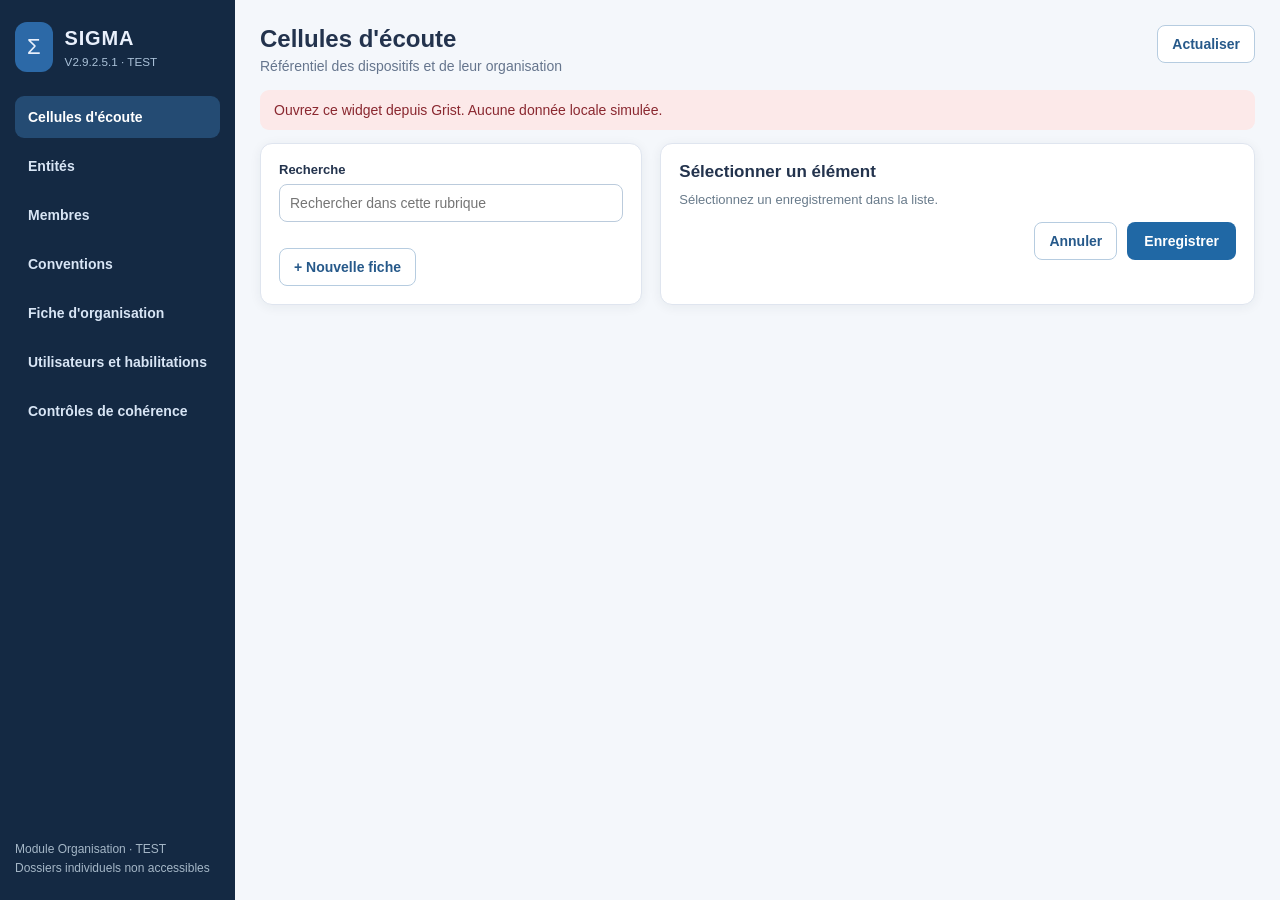
==== commit 0b19789f: "Add files via upload" ====
--- a/index.html
+++ b/index.html
@@ -1,3 +1,3 @@
 <!doctype html>
 <html lang="fr"><head><meta charset="utf-8"><meta name="viewport" content="width=device-width,initial-scale=1"><title>SIGMA — Organisation des cellules</title><link rel="stylesheet" href="style.css?v=2.0.8"><script src="https://docs.getgrist.com/grist-plugin-api.js"></script><script defer src="config.js?v=2.0.8"></script><script defer src="core.js?v=2.0.8"></script><script defer src="access.js?v=2.0.8"></script><script defer src="moa-rules.js?v=2.0.8"></script><script defer src="rights-matrix.js?v=2.0.8"></script><script defer src="security-model.js?v=2.0.8"></script><script defer src="access-ui.js?v=2.0.8"></script><script defer src="app.js?v=2.0.8"></script></head>
-<body><div class="shell"><aside class="sidebar"><div class="brand"><span class="symbol">Σ</span><div><strong>SIGMA</strong><small>V2.9.1.0 · TEST</small></div></div><nav aria-label="Rubriques"><button class="nav active" type="button" data-section="cellules">Cellules d'écoute</button><button class="nav" type="button" data-section="entites">Entités</button><button class="nav" type="button" data-section="membres">Membres</button><button class="nav" type="button" data-section="conventions">Conventions</button><button class="nav" type="button" data-section="fiche">Fiche d'organisation</button><button class="nav" type="button" data-section="habilitations">Utilisateurs et habilitations</button><button class="nav" type="button" data-section="controles">Contrôles de cohérence</button></nav><div class="foot">Module Organisation · TEST<br>Dossiers individuels non accessibles</div></aside><main><header><div><h1 id="title">Cellules d'écoute</h1><p id="subtitle">Référentiel des dispositifs et de leur organisation</p></div><button id="refresh" class="secondary" type="button">Actualiser</button></header><div id="alert" class="alert" role="status" aria-live="polite"></div><div id="status" class="status"></div><section id="access-panel" class="panel audit-panel" hidden><h2>Utilisateurs et habilitations — préparation</h2><p class="muted">Console préparatoire en lecture seule. Le formulaire de simulation ne modifie aucune table et ne crée aucun droit.</p><div id="access-summary" class="audit-summary"></div><div id="access-list" class="access-content"></div></section><section id="audit-panel" class="panel audit-panel" hidden><h2>Contrôles de cohérence des données accessibles</h2><p class="muted">Ces vérifications facilitent la préparation des données. Elles ne remplacent ni les règles ACL, ni des contrôles serveur, ni un audit de sécurité.</p><div id="audit-summary" class="audit-summary"></div><div id="audit-list" class="audit-list"></div></section><section class="layout" id="data-layout"><div class="panel"><div class="listhead"><label for="search">Recherche</label><input id="search" type="search" placeholder="Rechercher dans cette rubrique"></div><div id="list" class="records" aria-live="polite"></div><button class="secondary" id="new" type="button">+ Nouvelle fiche</button></div><div class="panel editor"><h2 id="formtitle">Sélectionner un élément</h2><p class="muted" id="formhelp">Sélectionnez un enregistrement dans la liste.</p><form id="editor" autocomplete="off"><div id="fields"></div><div class="actions"><button type="button" class="secondary" id="cancel">Annuler</button><button type="submit" id="save">Enregistrer</button></div></form></div></section></main></div></body></html>
+<body><div class="shell"><aside class="sidebar"><div class="brand"><span class="symbol">Σ</span><div><strong>SIGMA</strong><small>V2.9.2.5.1 · TEST</small></div></div><nav aria-label="Rubriques"><button class="nav active" type="button" data-section="cellules">Cellules d'écoute</button><button class="nav" type="button" data-section="entites">Entités</button><button class="nav" type="button" data-section="membres">Membres</button><button class="nav" type="button" data-section="conventions">Conventions</button><button class="nav" type="button" data-section="fiche">Fiche d'organisation</button><button class="nav" type="button" data-section="habilitations">Utilisateurs et habilitations</button><button class="nav" type="button" data-section="controles">Contrôles de cohérence</button></nav><div class="foot">Module Organisation · TEST<br>Dossiers individuels non accessibles</div></aside><main><header><div><h1 id="title">Cellules d'écoute</h1><p id="subtitle">Référentiel des dispositifs et de leur organisation</p></div><button id="refresh" class="secondary" type="button">Actualiser</button></header><div id="alert" class="alert" role="status" aria-live="polite"></div><div id="status" class="status"></div><section id="access-panel" class="panel audit-panel" hidden><h2>Utilisateurs et habilitations — préparation</h2><p class="muted">Console préparatoire en lecture seule. Le formulaire de simulation ne modifie aucune table et ne crée aucun droit.</p><div id="access-summary" class="audit-summary"></div><div id="access-list" class="access-content"></div></section><section id="audit-panel" class="panel audit-panel" hidden><h2>Contrôles de cohérence des données accessibles</h2><p class="muted">Ces vérifications facilitent la préparation des données. Elles ne remplacent ni les règles ACL, ni des contrôles serveur, ni un audit de sécurité.</p><div id="audit-summary" class="audit-summary"></div><div id="audit-list" class="audit-list"></div></section><section class="layout" id="data-layout"><div class="panel"><div class="listhead"><label for="search">Recherche</label><input id="search" type="search" placeholder="Rechercher dans cette rubrique"></div><div id="list" class="records" aria-live="polite"></div><button class="secondary" id="new" type="button">+ Nouvelle fiche</button></div><div class="panel editor"><h2 id="formtitle">Sélectionner un élément</h2><p class="muted" id="formhelp">Sélectionnez un enregistrement dans la liste.</p><form id="editor" autocomplete="off"><div id="fields"></div><div class="actions"><button type="button" class="secondary" id="cancel">Annuler</button><button type="submit" id="save">Enregistrer</button></div></form></div></section></main></div></body></html>
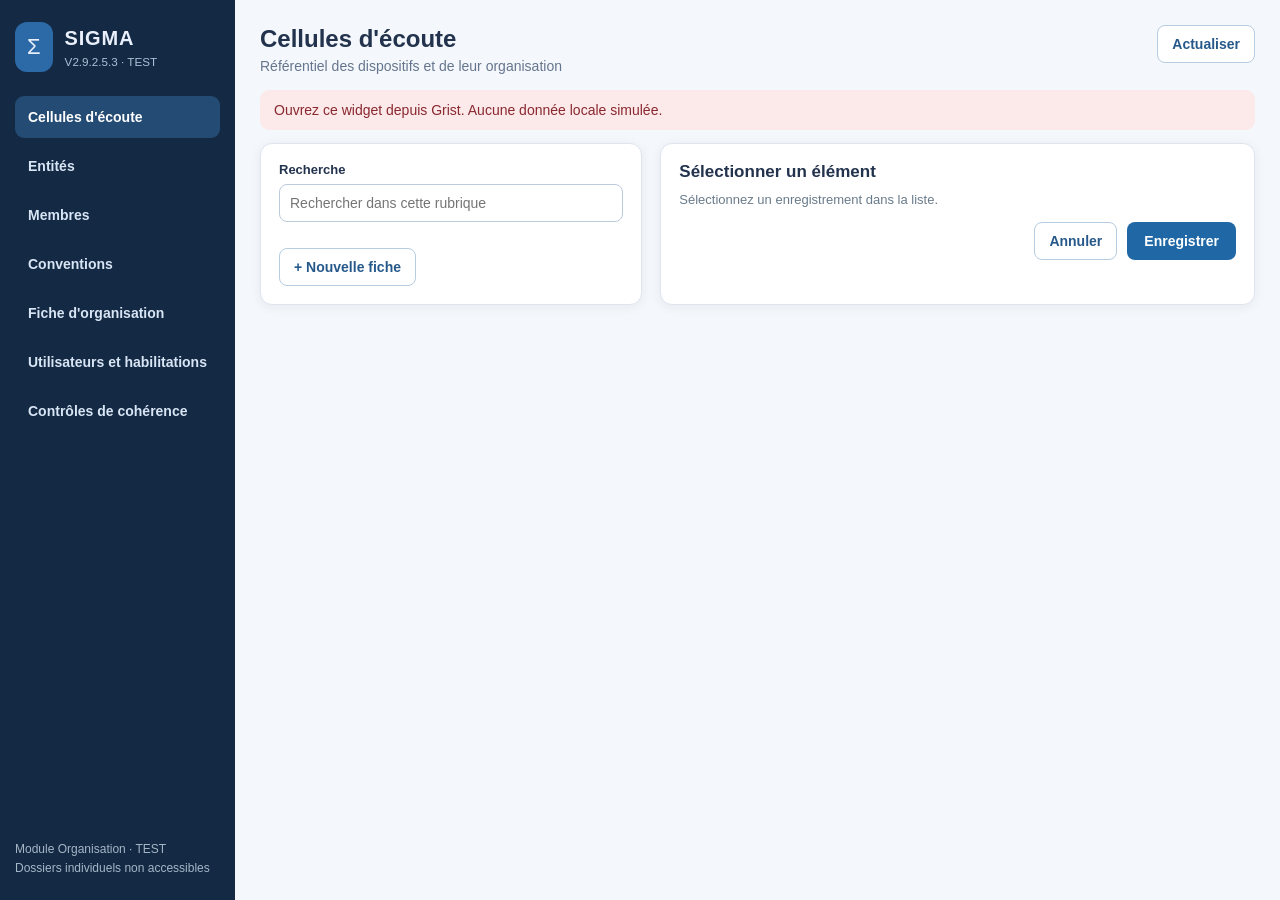
==== commit 6f3b5c19: "Add files via upload" ====
--- a/index.html
+++ b/index.html
@@ -1,3 +1,3 @@
 <!doctype html>
 <html lang="fr"><head><meta charset="utf-8"><meta name="viewport" content="width=device-width,initial-scale=1"><title>SIGMA — Organisation des cellules</title><link rel="stylesheet" href="style.css?v=2.0.8"><script src="https://docs.getgrist.com/grist-plugin-api.js"></script><script defer src="config.js?v=2.0.8"></script><script defer src="core.js?v=2.0.8"></script><script defer src="access.js?v=2.0.8"></script><script defer src="moa-rules.js?v=2.0.8"></script><script defer src="rights-matrix.js?v=2.0.8"></script><script defer src="security-model.js?v=2.0.8"></script><script defer src="access-ui.js?v=2.0.8"></script><script defer src="app.js?v=2.0.8"></script></head>
-<body><div class="shell"><aside class="sidebar"><div class="brand"><span class="symbol">Σ</span><div><strong>SIGMA</strong><small>V2.9.2.5.1 · TEST</small></div></div><nav aria-label="Rubriques"><button class="nav active" type="button" data-section="cellules">Cellules d'écoute</button><button class="nav" type="button" data-section="entites">Entités</button><button class="nav" type="button" data-section="membres">Membres</button><button class="nav" type="button" data-section="conventions">Conventions</button><button class="nav" type="button" data-section="fiche">Fiche d'organisation</button><button class="nav" type="button" data-section="habilitations">Utilisateurs et habilitations</button><button class="nav" type="button" data-section="controles">Contrôles de cohérence</button></nav><div class="foot">Module Organisation · TEST<br>Dossiers individuels non accessibles</div></aside><main><header><div><h1 id="title">Cellules d'écoute</h1><p id="subtitle">Référentiel des dispositifs et de leur organisation</p></div><button id="refresh" class="secondary" type="button">Actualiser</button></header><div id="alert" class="alert" role="status" aria-live="polite"></div><div id="status" class="status"></div><section id="access-panel" class="panel audit-panel" hidden><h2>Utilisateurs et habilitations — préparation</h2><p class="muted">Console préparatoire en lecture seule. Le formulaire de simulation ne modifie aucune table et ne crée aucun droit.</p><div id="access-summary" class="audit-summary"></div><div id="access-list" class="access-content"></div></section><section id="audit-panel" class="panel audit-panel" hidden><h2>Contrôles de cohérence des données accessibles</h2><p class="muted">Ces vérifications facilitent la préparation des données. Elles ne remplacent ni les règles ACL, ni des contrôles serveur, ni un audit de sécurité.</p><div id="audit-summary" class="audit-summary"></div><div id="audit-list" class="audit-list"></div></section><section class="layout" id="data-layout"><div class="panel"><div class="listhead"><label for="search">Recherche</label><input id="search" type="search" placeholder="Rechercher dans cette rubrique"></div><div id="list" class="records" aria-live="polite"></div><button class="secondary" id="new" type="button">+ Nouvelle fiche</button></div><div class="panel editor"><h2 id="formtitle">Sélectionner un élément</h2><p class="muted" id="formhelp">Sélectionnez un enregistrement dans la liste.</p><form id="editor" autocomplete="off"><div id="fields"></div><div class="actions"><button type="button" class="secondary" id="cancel">Annuler</button><button type="submit" id="save">Enregistrer</button></div></form></div></section></main></div></body></html>
+<body><div class="shell"><aside class="sidebar"><div class="brand"><span class="symbol">Σ</span><div><strong>SIGMA</strong><small>V2.9.2.5.3 · TEST</small></div></div><nav aria-label="Rubriques"><button class="nav active" type="button" data-section="cellules">Cellules d'écoute</button><button class="nav" type="button" data-section="entites">Entités</button><button class="nav" type="button" data-section="membres">Membres</button><button class="nav" type="button" data-section="conventions">Conventions</button><button class="nav" type="button" data-section="fiche">Fiche d'organisation</button><button class="nav" type="button" data-section="habilitations">Utilisateurs et habilitations</button><button class="nav" type="button" data-section="controles">Contrôles de cohérence</button></nav><div class="foot">Module Organisation · TEST<br>Dossiers individuels non accessibles</div></aside><main><header><div><h1 id="title">Cellules d'écoute</h1><p id="subtitle">Référentiel des dispositifs et de leur organisation</p></div><button id="refresh" class="secondary" type="button">Actualiser</button></header><div id="alert" class="alert" role="status" aria-live="polite"></div><div id="status" class="status"></div><section id="access-panel" class="panel audit-panel" hidden><h2>Utilisateurs et habilitations — préparation</h2><p class="muted">Console préparatoire en lecture seule. Le formulaire de simulation ne modifie aucune table et ne crée aucun droit.</p><div id="access-summary" class="audit-summary"></div><div id="access-list" class="access-content"></div></section><section id="audit-panel" class="panel audit-panel" hidden><h2>Contrôles de cohérence des données accessibles</h2><p class="muted">Ces vérifications facilitent la préparation des données. Elles ne remplacent ni les règles ACL, ni des contrôles serveur, ni un audit de sécurité.</p><div id="audit-summary" class="audit-summary"></div><div id="audit-list" class="audit-list"></div></section><section class="layout" id="data-layout"><div class="panel"><div class="listhead"><label for="search">Recherche</label><input id="search" type="search" placeholder="Rechercher dans cette rubrique"></div><div id="list" class="records" aria-live="polite"></div><button class="secondary" id="new" type="button">+ Nouvelle fiche</button></div><div class="panel editor"><h2 id="formtitle">Sélectionner un élément</h2><p class="muted" id="formhelp">Sélectionnez un enregistrement dans la liste.</p><form id="editor" autocomplete="off"><div id="fields"></div><div class="actions"><button type="button" class="secondary" id="cancel">Annuler</button><button type="submit" id="save">Enregistrer</button></div></form></div></section></main></div></body></html>
